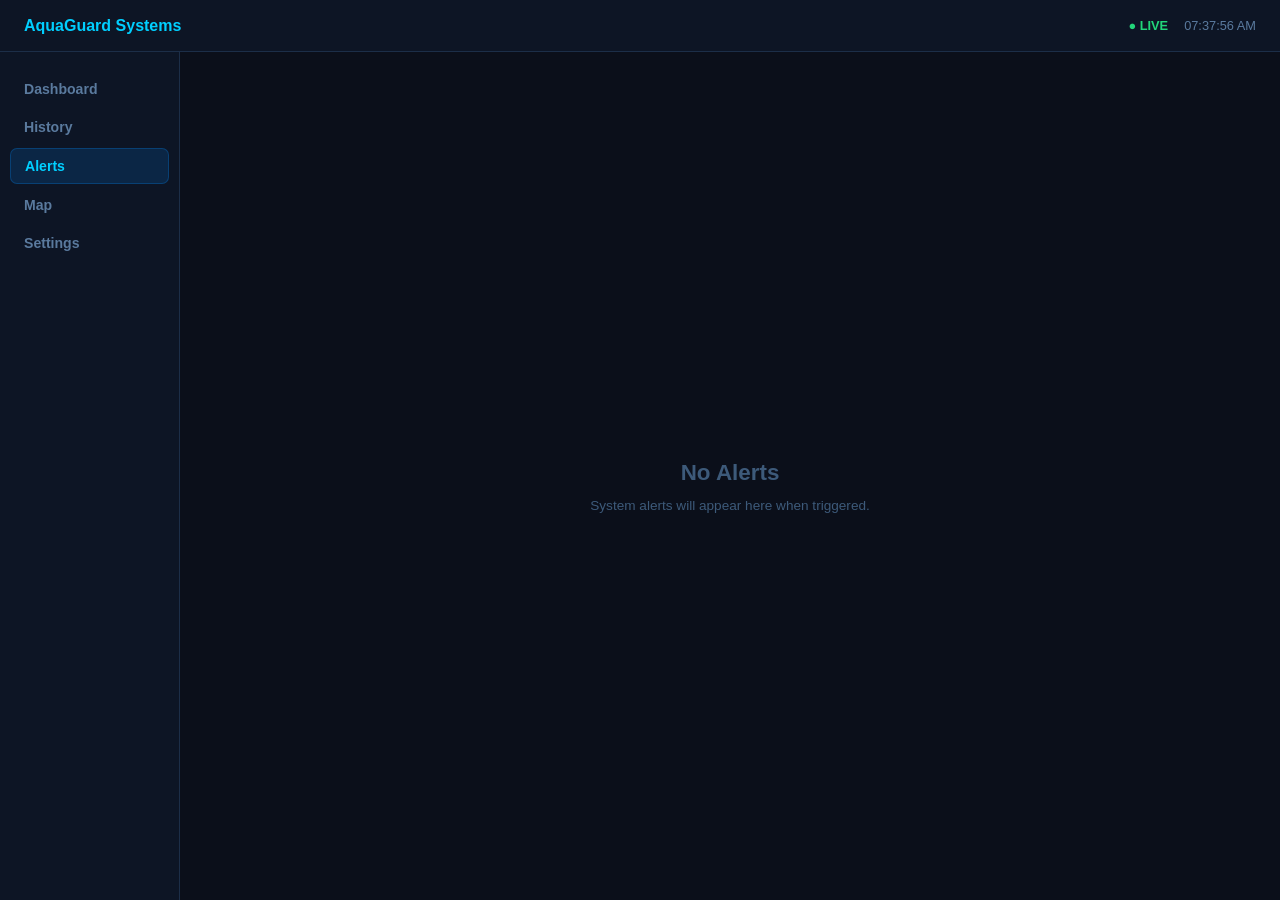
==== Alerts.html @ be8b5143 "Add files via upload" ====
<!DOCTYPE html>
<html lang="en">
<head>
  <meta charset="UTF-8" />
  <meta name="viewport" content="width=device-width, initial-scale=1.0" />
  <title>AquaGuard – Alerts</title>
  <link rel="stylesheet" href="main.css" />
  <script src="Alerts.js" defer></script>
</head>
<body>

  <nav class="navbar">
    <div class="brand"> AquaGuard Systems</div>
    <div class="nav-right">
      <span class="live-badge">● LIVE</span>
      <span id="clock">--:--:-- --</span>
    </div>
  </nav>

  <div class="layout">
    <aside class="sidebar">
      <a href="AquaGuard.html" class="nav-link"> Dashboard</a>
      <a href="History.html" class="nav-link"> History</a>
      <a href="Alerts.html" class="nav-link active"> Alerts</a>
      <a href="Map.html" class="nav-link"> Map</a>
      <a href="Settings.html" class="nav-link"> Settings</a>
    </aside>
    <main class="main">
      <div class="empty-state">
        <div class="empty-icon"></div>
        <h2 class="empty-title">No Alerts</h2>
        <p class="empty-sub">System alerts will appear here when triggered.</p>
      </div>
    </main>
  </div>

</body>
</html>
---- main.css ----
* {
  margin: 0;
  padding: 0;
  box-sizing: border-box;
}

body {
  background-color: #0b0f1a;
  color: #dce8ff;
  font-family: 'Segoe UI', Arial, sans-serif;
  font-size: 14px;
  min-height: 100vh;
}

.navbar {
  display: flex;
  align-items: center;
  justify-content: space-between;
  padding: 0 24px;
  height: 52px;
  background-color: #0d1525;
  border-bottom: 1px solid #1c2e48;
}

.brand {
  font-size: 1rem;
  font-weight: 700;
  color: #00cfff;
}

.nav-right {
  display: flex;
  align-items: center;
  gap: 16px;
  font-size: 0.8rem;
  color: #5a7a9e;
}

.live-badge {
  color: #22d67a;
  font-weight: 600;
}

.layout {
  display: flex;
  height: calc(100vh - 52px);
}

.sidebar {
  width: 180px;
  background-color: #0d1525;
  border-right: 1px solid #1c2e48;
  padding: 20px 10px;
  display: flex;
  flex-direction: column;
  gap: 4px;
}

.nav-link {
  display: block;
  padding: 9px 14px;
  border-radius: 7px;
  color: #5a7a9e;
  text-decoration: none;
  font-weight: 600;
  font-size: 0.88rem;
  transition: background 0.15s, color 0.15s;
}

.nav-link:hover {
  background-color: #14243a;
  color: #dce8ff;
}

.nav-link.active {
  background-color: rgba(0, 140, 255, 0.15);
  color: #00cfff;
  border: 1px solid rgba(0, 140, 255, 0.25);
}

.main {
  flex: 1;
  overflow-y: auto;
  padding: 20px;
  display: flex;
  flex-direction: row;
  gap: 16px;
  align-items: flex-start;
}

.left-col {
  flex: 1;
  display: flex;
  flex-direction: column;
  gap: 16px;
}

.right-col {
  width: 220px;
  display: flex;
  flex-direction: column;
  gap: 14px;
  flex-shrink: 0;
}
.card {
  background-color: #111c2e;
  border: 1px solid #1c2e48;
  border-radius: 10px;
  padding: 18px 20px;
}

.blue  { color: #00cfff; }
.gold  { color: #f0b429; }
.green { color: #22d67a; }
.red   { color: #ff4d5e; }

.row {
  display: flex;
  flex-direction: column;
  gap: 14px;
}

.panel {
  background-color: #111c2e;
  border: 1px solid #1c2e48;
  border-radius: 10px;
  padding: 18px 20px;
}

.panel-title {
  font-size: 0.68rem;
  letter-spacing: 0.1em;
  color: #5a7a9e;
  margin-bottom: 14px;
}

.chart-panel canvas {
  width: 100% !important;
  height: 160px !important;
}

.info-list {
  display: flex;
  flex-direction: column;
  gap: 12px;
}

.info-item {
  display: flex;
  flex-direction: column;
  gap: 2px;
}

.info-key {
  font-size: 0.67rem;
  letter-spacing: 0.08em;
  color: #3d5a7a;
  text-transform: uppercase;
}

.info-val {
  font-size: 0.9rem;
  font-weight: 600;
}

.map-panel {
  display: flex;
  align-items: center;
  justify-content: center;
  background-color: #0d1a2e;
  min-height: 160px;
}

.map-content {
  text-align: center;
}

.map-pin {
  font-size: 2rem;
  margin-bottom: 6px;
}

.map-name {
  font-weight: 700;
  font-size: 0.9rem;
}

.map-sub {
  font-size: 0.78rem;
  color: #5a7a9e;
  margin-top: 2px;
}

.map-coords {
  font-size: 0.72rem;
  color: #3d5a7a;
  margin-top: 4px;
  font-family: monospace;
}

.alert-list {
  list-style: none;
  display: flex;
  flex-direction: column;
  gap: 12px;
}

.alert-item {
  display: flex;
  align-items: flex-start;
  gap: 10px;
  font-size: 0.82rem;
  color: #5a7a9e;
  line-height: 1.4;
}

.alert-item strong {
  color: #dce8ff;
}

.alert-time {
  display: block;
  font-size: 0.7rem;
  color: #3d5a7a;
  margin-top: 2px;
}

.dot {
  width: 8px;
  height: 8px;
  border-radius: 50%;
  flex-shrink: 0;
  margin-top: 4px;
}

.dot.green { background-color: #22d67a; }
.dot.gold  { background-color: #f0b429; }
.dot.red   { background-color: #ff4d5e; }

.main::-webkit-scrollbar { width: 4px; }
.main::-webkit-scrollbar-thumb { background: #1c2e48; border-radius: 4px; }

@media (max-width: 860px) {
  .sidebar { width: 48px; }
  .nav-link { font-size: 1rem; padding: 10px; text-align: center; }
  .nav-link span { display: none; }
  .row, .cards { grid-template-columns: 1fr; }
}


.empty-state {
  flex: 1;
  display: flex;
  flex-direction: column;
  align-items: center;
  justify-content: center;
  height: 100%;
  text-align: center;
  gap: 12px;
}

.empty-icon {
  font-size: 64px;
  opacity: 0.2;
  margin-bottom: 8px;
}

.empty-title {
  font-size: 1.4rem;
  font-weight: 700;
  color: #3d5a7a;
}

.empty-sub {
  font-size: 0.85rem;
  color: #3d5a7a;
}
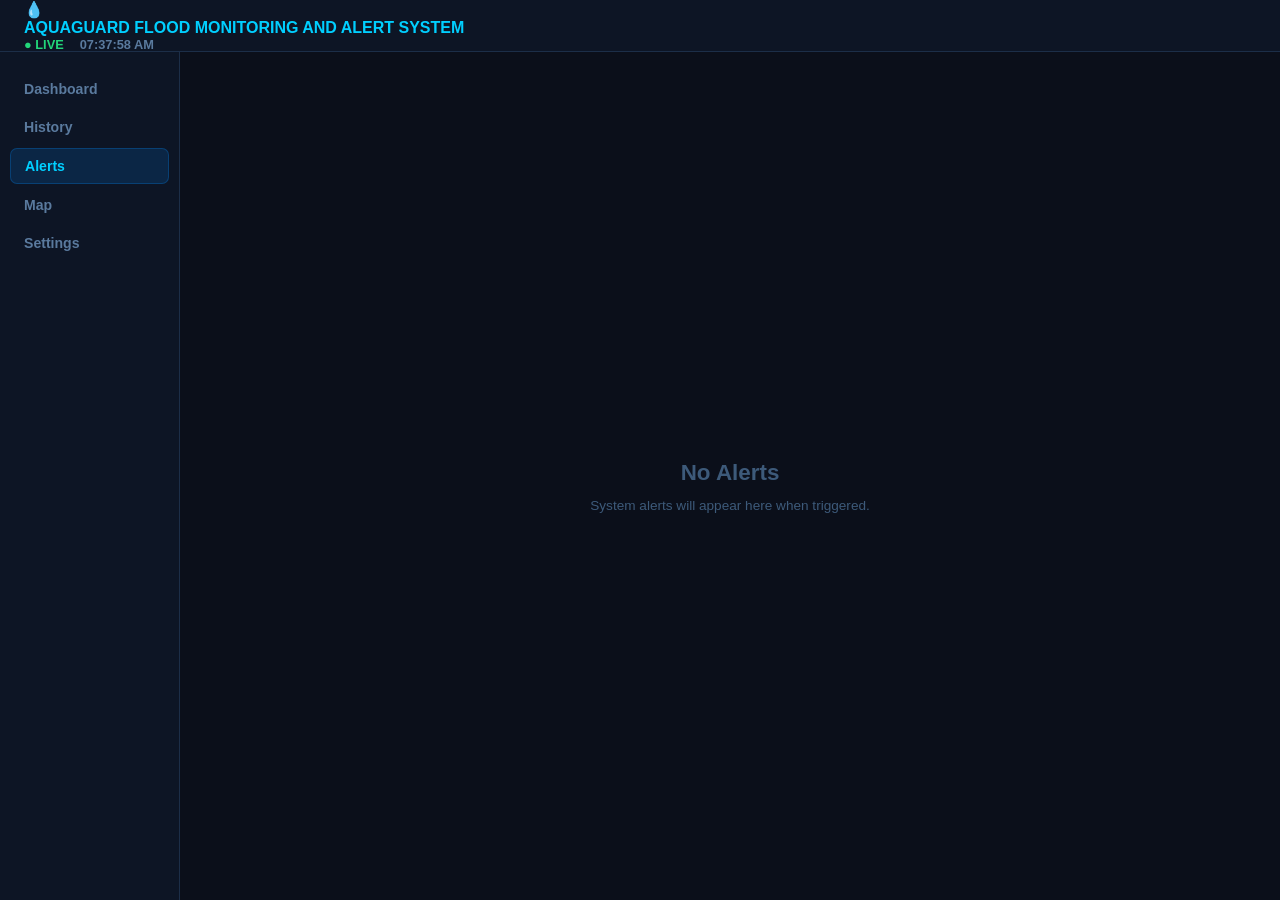
==== commit 405eb72a: "Update Alerts.html" ====
--- a/Alerts.html
+++ b/Alerts.html
@@ -10,7 +10,12 @@
 <body>
 
   <nav class="navbar">
-    <div class="brand"> AquaGuard Systems</div>
+    <div class="brand">
+  <span class="brand-icon">💧</span>
+  <div class="brand-text">
+    <span class="brand-name">AQUAGUARD</span>
+    <span class="brand-sub">FLOOD MONITORING AND ALERT SYSTEM</span>
+  </div>
     <div class="nav-right">
       <span class="live-badge">● LIVE</span>
       <span id="clock">--:--:-- --</span>
@@ -35,4 +40,4 @@
   </div>
 
 </body>
-</html>+</html>
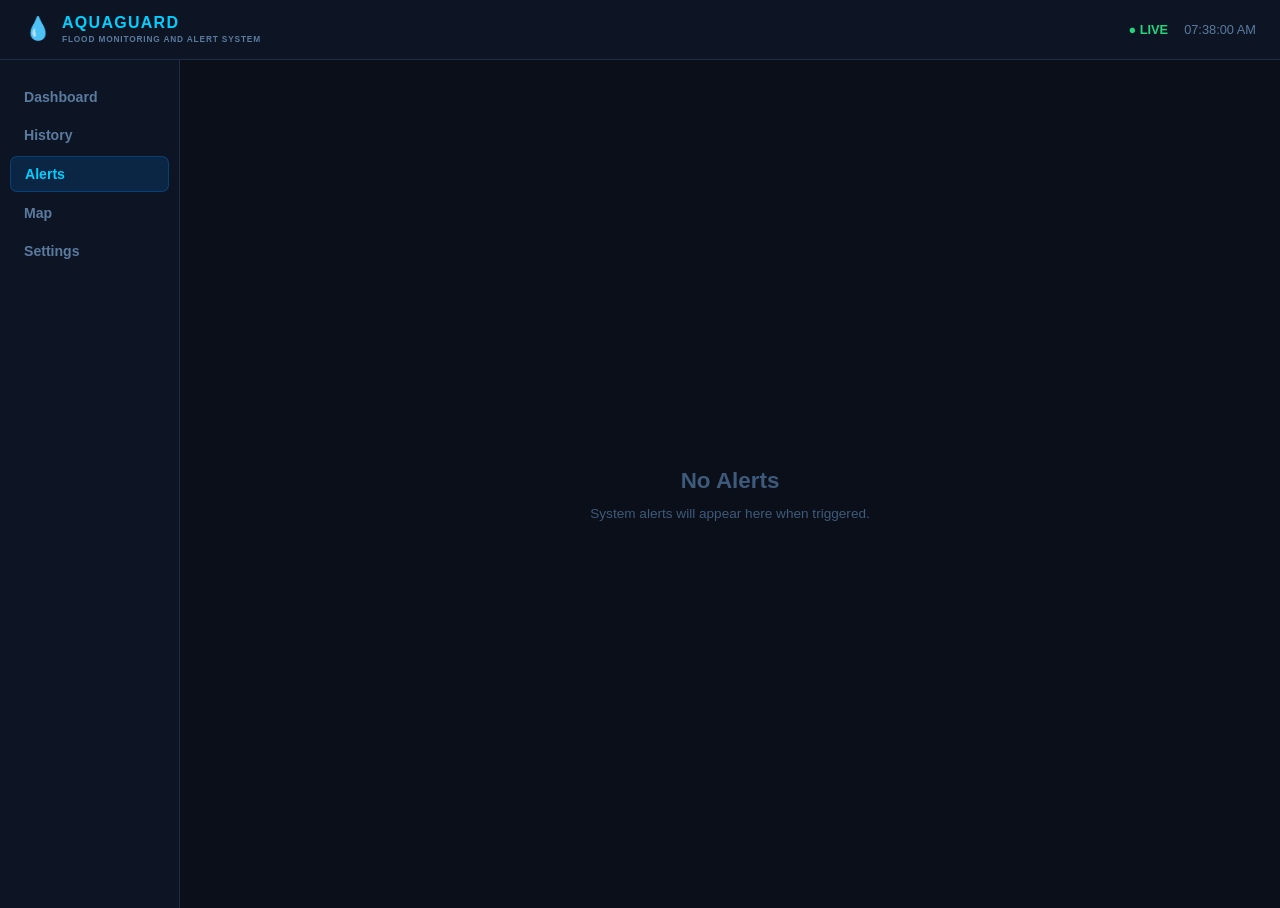
==== commit c44a9cf1: "Update Alerts.html" ====
--- a/Alerts.html
+++ b/Alerts.html
@@ -9,18 +9,19 @@
 </head>
 <body>
 
-  <nav class="navbar">
-    <div class="brand">
-  <span class="brand-icon">💧</span>
-  <div class="brand-text">
-    <span class="brand-name">AQUAGUARD</span>
-    <span class="brand-sub">FLOOD MONITORING AND ALERT SYSTEM</span>
+ <nav class="navbar">
+  <div class="brand">
+    <span class="brand-icon">💧</span>
+    <div class="brand-text">
+      <span class="brand-name">AQUAGUARD</span>
+      <span class="brand-sub">FLOOD MONITORING AND ALERT SYSTEM</span>
+    </div>
   </div>
-    <div class="nav-right">
-      <span class="live-badge">● LIVE</span>
-      <span id="clock">--:--:-- --</span>
-    </div>
-  </nav>
+  <div class="nav-right">
+    <span class="live-badge">● LIVE</span>
+    <span id="clock">--:--:-- --</span>
+  </div>
+</nav>
 
   <div class="layout">
     <aside class="sidebar">
--- a/main.css
+++ b/main.css
@@ -17,15 +17,16 @@
   align-items: center;
   justify-content: space-between;
   padding: 0 24px;
-  height: 52px;
+  height: 60px;
   background-color: #0d1525;
   border-bottom: 1px solid #1c2e48;
 }
 
 .brand {
-  font-size: 1rem;
-  font-weight: 700;
-  color: #00cfff;
+  display: flex;
+  align-items: center;
+  gap: 10px;
+  height: 100%;
 }
 
 .nav-right {
@@ -274,4 +275,42 @@
 .empty-sub {
   font-size: 0.85rem;
   color: #3d5a7a;
-}+}
+
+  .brand {
+    display: flex;
+    align-items: center;
+    gap: 10px;
+  }
+
+.brand-icon {
+  font-size: 1.4rem;
+  line-height: 1;
+}
+
+.brand-text {
+  display: flex;
+  flex-direction: column;
+  justify-content: center;
+  line-height: 1;
+}
+
+.brand-name {
+  display: block;
+  font-size: 1rem;
+  font-weight: 900;
+  color: #00cfff;
+  letter-spacing: 0.08em;
+  line-height: 1;
+}
+
+.brand-sub {
+  display: block;
+  font-size: 0.52rem;
+  font-weight: 600;
+  color: #5a7a9e;
+  letter-spacing: 0.1em;
+  text-transform: uppercase;
+  margin-top: 4px;
+  line-height: 1;
+}
